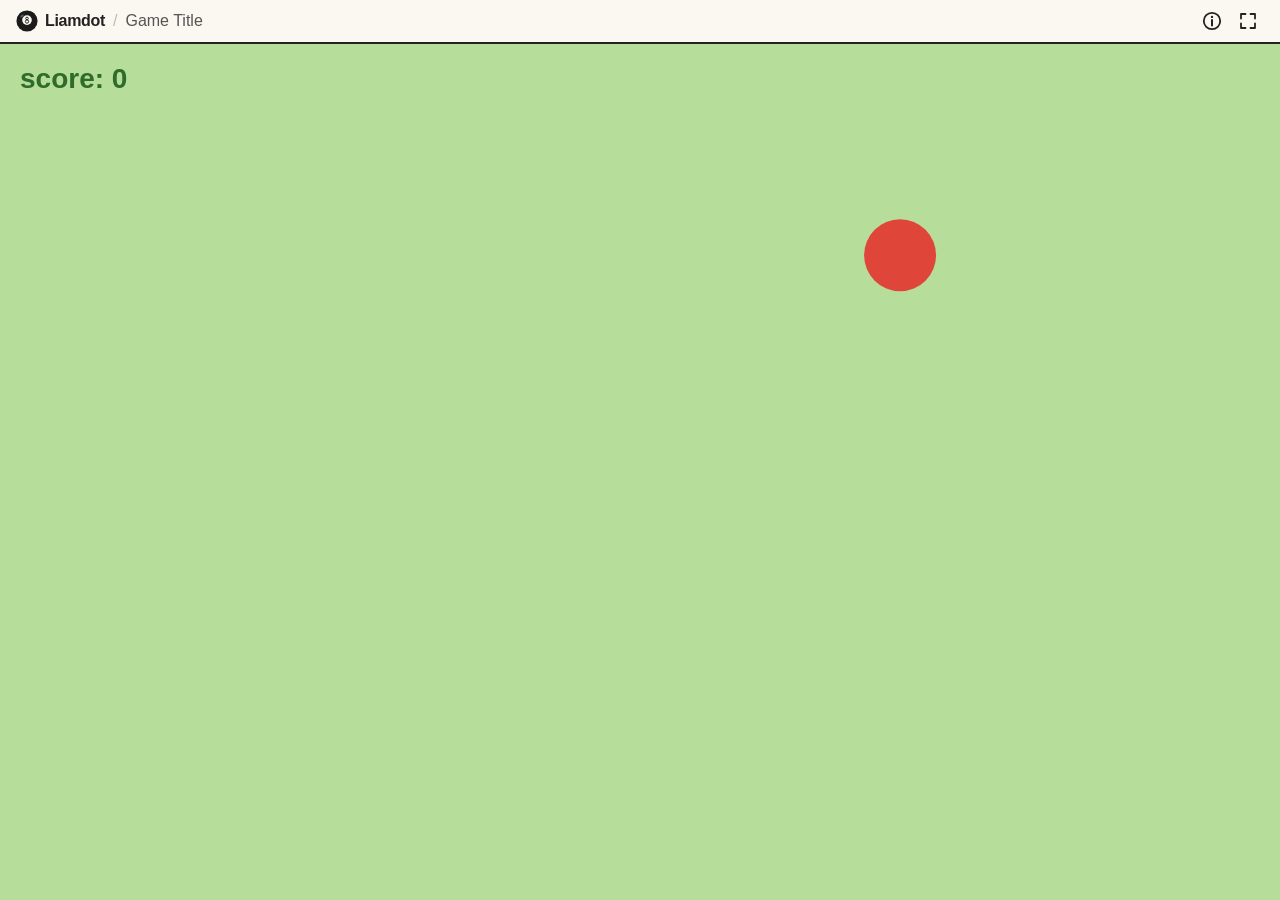
==== projects/_template/index.html @ 43c7e13c "Sokoball: the bar stays on one line at any width, so the board never jumps Co-Authored-By: Claude Op" ====
<!DOCTYPE html>
<!--
  Game page template.
  1. Copy this folder, e.g. projects/_template -> projects/snake
  2. Change "Game Title" (3 places) and fill in the info panel
  3. Replace game.js with your game (or swap the canvas for anything else inside #stage)
  4. Point the project's url in /projects.js at "projects/snake/"
-->
<html lang="en">
<head>
  <meta charset="utf-8">
  <meta name="viewport" content="width=device-width, initial-scale=1">
  <title>Game Title - Liamdot</title>
  <link rel="icon" href="../../logo.svg" type="image/svg+xml">
  <link rel="stylesheet" href="../../style.css?v=71">
  <link rel="stylesheet" href="../../game.css?v=71">
</head>
<body class="game-page">
  <nav class="topbar">
    <div class="crumbs">
      <a class="home" href="../../"><img class="logo" src="../../logo.svg" alt=""><span class="home-long">Liamdot</span></a>
      <span class="sep">/</span>
      <span class="title">Game Title</span>
    </div>

    <div class="actions">
      <button id="info-btn" aria-expanded="false" aria-controls="info-panel" aria-label="Info" title="Info">
        <svg viewBox="0 0 20 20" width="20" height="20" aria-hidden="true">
          <circle cx="10" cy="10" r="8.2" fill="none" stroke="currentColor" stroke-width="1.8"/>
          <line x1="10" y1="9" x2="10" y2="14.5" stroke="currentColor" stroke-width="2" stroke-linecap="round"/>
          <circle cx="10" cy="5.9" r="1.2" fill="currentColor"/>
        </svg>
      </button>
      <button id="fullscreen-btn" aria-label="Fullscreen" title="Fullscreen">
        <svg viewBox="0 0 20 20" width="20" height="20" aria-hidden="true">
          <path d="M3 7.5V3h4.5M12.5 3H17v4.5M17 12.5V17h-4.5M7.5 17H3v-4.5" fill="none" stroke="currentColor" stroke-width="1.8" stroke-linecap="round" stroke-linejoin="round"/>
        </svg>
      </button>
    </div>

    <div class="info-panel" id="info-panel" hidden>
      <h2>Game Title</h2>
      <p class="meta">made September 2026</p>
      <p>One or two sentences about what this is.</p>

      <!-- Every project's info panel runs in the same order: a line about what
           it is, then one section on how to drive it, any further sections it
           genuinely needs, then Updates. Name the first section after what the
           thing is - "How to play" for a game, "How to use" for a tool, "How
           it works" for something you mostly watch. Write it as a list. -->
      <h3>How to play</h3>
      <ul>
        <li>The one thing you do first</li>
        <li>What happens because of it</li>
      </ul>

      <!-- Newest first. A line each, saying what changed for the person
           playing, not what changed in the code. -->
      <h3>Updates</h3>
      <ul>
        <li><strong>v0.1</strong> &ndash; first version</li>
      </ul>

      <!-- Only for something that keeps progress. game.css styles it and the
           wiring is in Bloom or Idle Typer: it asks twice on the button
           itself, never with a browser dialog.
      <p class="wipe-line">
        <button type="button" class="wipe" id="reset-btn">clear my save</button>
      </p>
      -->

      <a class="more" href="../../">more stuff &rarr;</a>
    </div>
  </nav>

  <main class="stage" id="stage">
    <canvas id="game"></canvas>
  </main>

  <script src="../../nav.js?v=71"></script>
  <script src="game.js?v=71"></script>
</body>
</html>
---- style.css ----
* {
  box-sizing: border-box;
}

body {
  margin: 0 auto;
  max-width: 1000px;
  padding: 48px 20px 32px;
  background: #fbf8f1;
  color: #222;
  font-family: -apple-system, BlinkMacSystemFont, "Segoe UI", Helvetica, Arial, sans-serif;
  line-height: 1.4;
}

a {
  color: inherit;
}

a,
button {
  cursor: pointer;
}

/* Tiles and the logo animate their insides on hover. If the mouse hit-tests
   against those moving pieces, Chrome's cursor flickers between the hand and
   the arrow. Making the children invisible to the mouse means the link box
   itself (which never moves) is always what's under the cursor. */
.tile,
.wordmark {
  user-select: none;
  -webkit-user-drag: none;
}

.tile *,
.wordmark * {
  pointer-events: none;
}

/* header */

header {
  transition: transform 0.28s cubic-bezier(0.2, 0.8, 0.3, 1);
}

/* a card in the top row is floating up over the title, so the title moves
   up to stay readable - see main.js, which works out how far */
body.title-up header {
  transform: translateY(calc(-1 * var(--dodge, 0px)));
}

/* Scrolled down, the name lifts out of the page and becomes a bar across the
   top that everything else runs underneath.
   The header itself stays exactly where it was and keeps its height (main.js
   measures it into --header-height). That matters: if the page got shorter
   when the bar appeared, the scroll position would shift, which would put
   the header back, which would make the page taller again - and it would sit
   there flickering. */
.sentinel {
  height: 1px;
  margin-bottom: -1px;
}

/* flow-root so the tagline's top margin stays inside the header. Without it,
   the moment the name lifts out that margin escapes, pushes the header down
   six pixels, and the page changes length - which you see as the scrollbar
   twitching. */
header {
  display: flow-root;
}

body.stuck header {
  height: var(--header-height);
  transform: none;
}

body.stuck header h1 {
  position: fixed;
  top: 0;
  left: 0;
  right: 0;
  z-index: 50;
  padding: 9px max(20px, calc((100vw - 1000px) / 2 + 20px));
  border-bottom: 1px solid #e6e0d2;
  background: rgba(251, 248, 241, 0.92);
  backdrop-filter: blur(8px);
  font-size: 1.5rem;
}

body.stuck .intro {
  visibility: hidden;
}

@media (prefers-reduced-motion: reduce) {
  header,
  header h1 {
    transition: none;
  }
}

header h1 {
  /* deliberately no transition on the size: while the name is animating back
     into the page it would be the wrong height for a moment, and the page
     would change length under you as you scroll - a visible twitch of the
     scrollbar. It pops instead. */
  margin: 0;
  font-size: 3.2rem;
  font-weight: 800;
  letter-spacing: -0.03em;
}

header h1 a {
  text-decoration: none;
}

/* inline-block so the whole word is one solid hover area, with no gaps
   between letters where the cursor drops back to an arrow */
.wordmark {
  display: inline-block;
}

/* "Liamd8t" - the 8 ball stands in for the o */

.wordmark .ball {
  display: inline-block;
  width: 0.56em;
  height: 0.56em;
  margin: 0 0.035em 0 0.02em;
  vertical-align: -0.01em;
}

.wordmark .t {
  display: inline-block;
  transform-origin: 70% 90%;
}

/* on hover the ball rolls into the t, the t wobbles, the ball bounces back */

.wordmark.bump .ball {
  animation: ball-bump 0.7s;
}

.wordmark.bump .t {
  animation: t-wobble 0.7s;
}

@keyframes ball-bump {
  0% {
    transform: translateX(0) rotate(0);
    animation-timing-function: ease-in;
  }
  30% {
    transform: translateX(0.07em) rotate(28deg);
    animation-timing-function: ease-out;
  }
  55% {
    transform: translateX(-0.04em) rotate(-16deg);
    animation-timing-function: ease-in-out;
  }
  78% {
    transform: translateX(0.012em) rotate(5deg);
  }
  100% {
    transform: translateX(0) rotate(0);
  }
}

@keyframes t-wobble {
  0%,
  28% {
    transform: rotate(0);
  }
  42% {
    transform: rotate(9deg);
  }
  62% {
    transform: rotate(-4deg);
  }
  82% {
    transform: rotate(1.5deg);
  }
  100% {
    transform: rotate(0);
  }
}

@media (prefers-reduced-motion: reduce) {
  .wordmark.bump .ball,
  .wordmark.bump .t {
    animation: none;
  }
}

.intro {
  margin: 6px 0 0;
  color: #666;
  font-size: 1.1rem;
}

/* project grid */

.grid {
  display: grid;
  margin-top: 68px;
  grid-template-columns: repeat(auto-fill, minmax(190px, 1fr));
  gap: 28px 22px;
}

.empty {
  grid-column: 1 / -1;
  margin: 24px 0;
  color: #999;
}

/* project tiles */

.tile {
  position: relative;
  display: block;
  text-decoration: none;
}

.tile-card {
  position: relative;
  isolation: isolate; /* keeps the caption's layering inside this card */
}

.thumb {
  position: relative;
  z-index: 2; /* sits over the caption printed on the page underneath */
  aspect-ratio: 1;
  border-radius: 12px;
  overflow: hidden;
  transition: transform 0.22s cubic-bezier(0.2, 0.8, 0.2, 1);
}

/* The thumbnail floats up off the page, uncovering the text lying under it.
   --caption-height and --float are measured in main.js from the tallest
   description, so nothing ever gets cut off. */
.tile:hover .thumb,
.tile:focus-visible .thumb {
  transform: translateY(calc(-1 * var(--float, 80px))) scale(1.03) rotate(-1.5deg);
}

/* every other card tips the other way, so a row doesn't look uniform */
.tile:nth-child(even):hover .thumb,
.tile:nth-child(even):focus-visible .thumb {
  transform: translateY(calc(-1 * var(--float, 80px))) scale(1.03) rotate(1.5deg);
}

.thumb img {
  display: block;
  width: 100%;
  height: 100%;
}

.tile h3 {
  margin: 10px 0 2px;
  font-size: 1.05rem;
}

.tile p {
  margin: 0;
  color: #777;
  font-size: 0.9rem;
}

/* On computers with a mouse, the name and description are always there,
   lying on the page in the bottom of the card's own space. The thumbnail
   covers them until it floats up. (Phones and tablets can't hover, so they
   just show them under each card as usual.) */
@media (hover: hover) {
  .tile:hover,
  .tile:focus-visible {
    z-index: 3; /* the floating card goes over its neighbours */
  }

  .caption {
    position: absolute;
    /* inside the card's own space, so it never covers the tile below */
    top: calc(100% - var(--caption-height, 68px));
    right: 0;
    bottom: 0;
    left: 0;
    z-index: 1; /* under the thumbnail */
  }

  .caption h3 {
    margin-top: 0;
  }

  .caption p {
    font-size: 0.85rem;
  }
}

/* footer */

footer {
  margin-top: 72px;
  color: #999;
  font-size: 0.9rem;
  text-align: center;
}

@media (max-width: 480px) {
  body {
    padding-top: 32px;
  }

  header h1 {
    font-size: 2.4rem;
  }

  .grid {
    grid-template-columns: repeat(2, 1fr);
    gap: 20px 14px;
  }
}
---- game.css ----
/* Shared styles for individual game pages. Loaded after style.css. */

body.game-page {
  display: flex;
  flex-direction: column;
  max-width: none;
  height: 100vh;
  height: 100dvh;
  margin: 0;
  padding: 0;
  overflow: hidden;
}

/* nav bar */

.topbar {
  position: relative;
  display: flex;
  align-items: center;
  gap: 16px;
  height: 44px;
  padding: 0 16px;
  border-bottom: 2px solid #222;
  background: #fbf8f1;
  flex-shrink: 0;
}

.topbar .crumbs {
  display: flex;
  align-items: center;
  gap: 8px;
  min-width: 0;
  white-space: nowrap;
}

.topbar .crumbs .logo {
  width: 22px;
  height: 22px;
  align-self: center;
}

.topbar .home {
  display: flex;
  align-items: center;
  gap: 7px;
  font-weight: 800;
  letter-spacing: -0.02em;
  text-decoration: none;
}

.topbar .home:hover {
  text-decoration: underline;
}

.topbar .sep {
  color: #bbb;
}

.topbar .title {
  overflow: hidden;
  text-overflow: ellipsis;
  color: #555;
}

.topbar .actions {
  display: flex;
  gap: 4px;
  margin-left: auto;
}

.topbar button {
  display: grid;
  place-items: center;
  width: 32px;
  height: 32px;
  padding: 0;
  border: 2px solid transparent;
  border-radius: 50%;
  background: none;
  color: #222;
  cursor: pointer;
}

.topbar button:hover {
  border-color: #222;
}

/* keep the hover target on the link/button itself, not the icon shapes inside */
.topbar .home *,
.topbar button * {
  pointer-events: none;
}

.topbar button[aria-expanded="true"] {
  background: #222;
  color: #fbf8f1;
}

/* info panel */

.info-panel {
  position: absolute;
  top: calc(100% + 8px);
  right: 12px;
  z-index: 10;
  width: min(360px, calc(100vw - 24px));
  max-height: calc(100dvh - 70px);
  overflow-y: auto;
  padding: 18px 20px;
  border: 2px solid #222;
  border-radius: 12px;
  background: #fbf8f1;
  box-shadow: 4px 4px 0 rgba(0, 0, 0, 0.15);
}

.info-panel h2 {
  margin: 0 0 4px;
  font-size: 1.3rem;
}

.info-panel h3 {
  margin: 18px 0 6px;
  font-size: 0.95rem;
}

.info-panel p {
  margin: 0 0 8px;
}

.info-panel .meta {
  color: #999;
  font-size: 0.85rem;
}

.info-panel ul {
  margin: 0;
  padding-left: 18px;
  color: #666;
  font-size: 0.9rem;
}

.info-panel li {
  margin-bottom: 3px;
}

.info-panel .more {
  display: inline-block;
  margin-top: 14px;
  font-size: 0.9rem;
}

/* game area */

.stage {
  position: relative;
  flex: 1;
  min-height: 0;
  background: #222;
}

.stage canvas {
  display: block;
  width: 100%;
  height: 100%;
  touch-action: none;
}

/* ---- on a phone ---- */
/*
 * Fingers are blunter than a mouse pointer. Anything you're meant to press
 * gets at least 38px of height here, hit targets grow past the edges of what
 * they draw, and taps stop waiting 300ms to see if you meant to double-tap.
 */
@media (max-width: 560px) {
  .topbar {
    gap: 8px;
    padding: 0 10px;
  }

  .topbar .home-long {
    display: none;
  }

  .topbar button,
  .topbar .home {
    width: 40px;
    height: 40px;
  }

  .topbar .logo {
    width: 24px;
    height: 24px;
  }

  .info-panel {
    right: 8px;
    width: calc(100vw - 16px);
    font-size: 0.95rem;
  }

  .info-panel ul {
    font-size: 0.95rem;
  }
}

/* Covers phones in landscape too, where the width test above doesn't fire. */
@media (pointer: coarse) {
  button,
  .pill,
  .tool-btn,
  select,
  input[type="text"],
  input[type="number"] {
    min-height: 38px;
  }

  /* A round button given only a minimum height turns into an oval, so these
     grow both ways. The width rule above covers phones; this covers tablets,
     which are touch but too wide for it. */
  .topbar button {
    width: 40px;
    height: 40px;
    min-height: 0;
  }

  /* The home link isn't round: wider than a phone it still carries the word
     "Liamdot" beside the logo, so it only gets taller, never narrower. */
  .topbar .home {
    min-height: 40px;
  }

  /* a tap shouldn't sit around waiting to see if a second one is coming */
  button,
  a,
  .pill,
  .tool-btn {
    touch-action: manipulation;
  }
}

/* ---- clearing a save, in the info panel ---- */
/*
 * Games that keep progress offer to throw it away from the bottom of their info
 * panel, and they all do it the same way: quiet until you go near it, red once
 * you do, and a second press before anything is lost. The panel lives inside
 * .topbar, where every button is a 32px circle, so this has to say otherwise.
 */
.info-panel .wipe-line {
  margin: 16px 0 0;
}

.info-panel .wipe {
  width: auto;
  height: auto;
  padding: 5px 12px;
  border: 2px solid #ddd;
  border-radius: 20px;
  background: none;
  color: #999;
  font: inherit;
  font-size: 0.85rem;
  cursor: pointer;
}

.info-panel .wipe:hover {
  border-color: #d94f4f;
  color: #d94f4f;
}

.info-panel .wipe.sure {
  border-color: #d94f4f;
  background: #d94f4f;
  color: #fbf8f1;
}
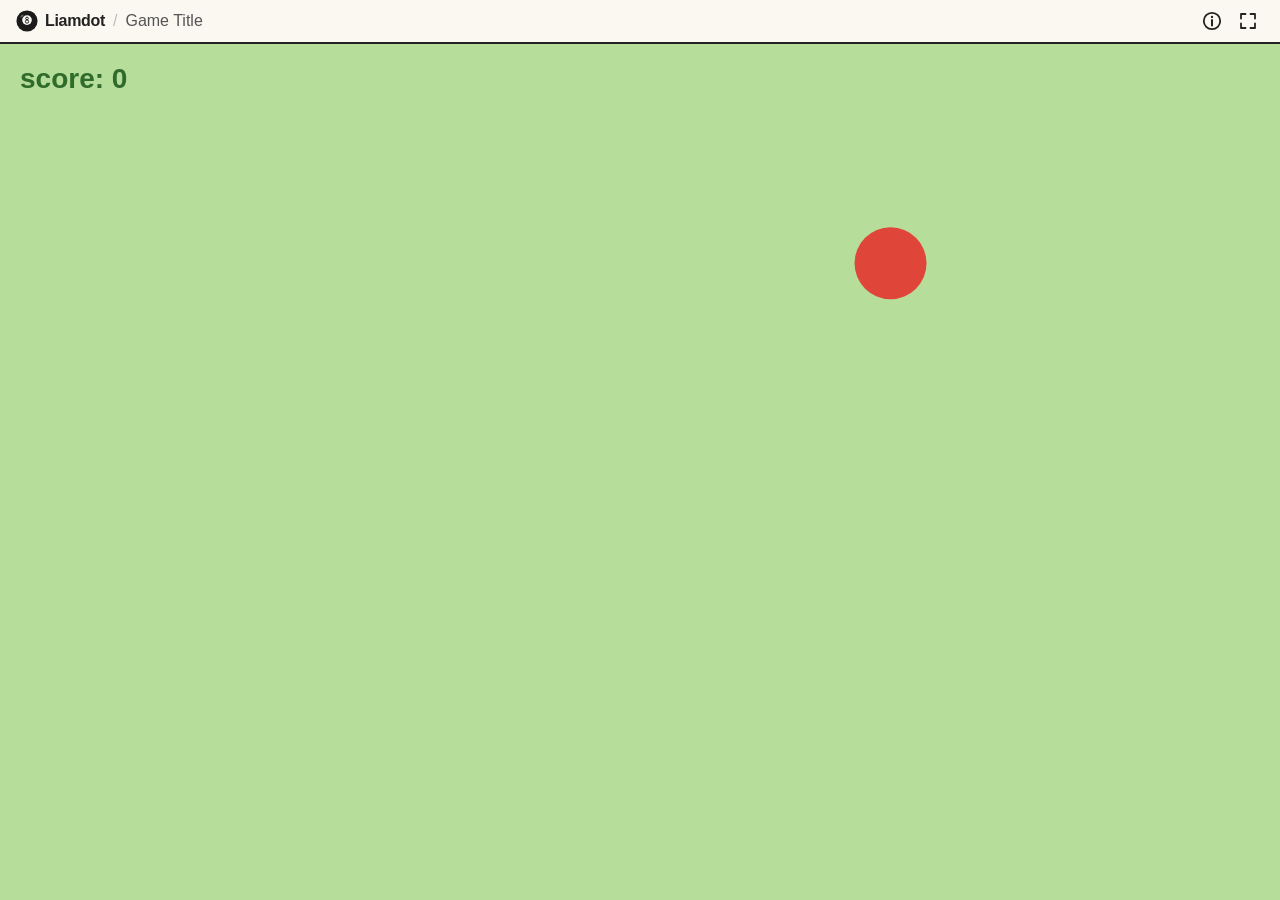
==== commit 73a6ba94: "Sokoball: grow and shrink a level from each side, and show the solution check found Co-Authored-By: " ====
--- a/projects/_template/index.html
+++ b/projects/_template/index.html
@@ -12,8 +12,8 @@
   <meta name="viewport" content="width=device-width, initial-scale=1">
   <title>Game Title - Liamdot</title>
   <link rel="icon" href="../../logo.svg" type="image/svg+xml">
-  <link rel="stylesheet" href="../../style.css?v=71">
-  <link rel="stylesheet" href="../../game.css?v=71">
+  <link rel="stylesheet" href="../../style.css?v=74">
+  <link rel="stylesheet" href="../../game.css?v=74">
 </head>
 <body class="game-page">
   <nav class="topbar">
@@ -77,7 +77,7 @@
     <canvas id="game"></canvas>
   </main>
 
-  <script src="../../nav.js?v=71"></script>
-  <script src="game.js?v=71"></script>
+  <script src="../../nav.js?v=74"></script>
+  <script src="game.js?v=74"></script>
 </body>
 </html>
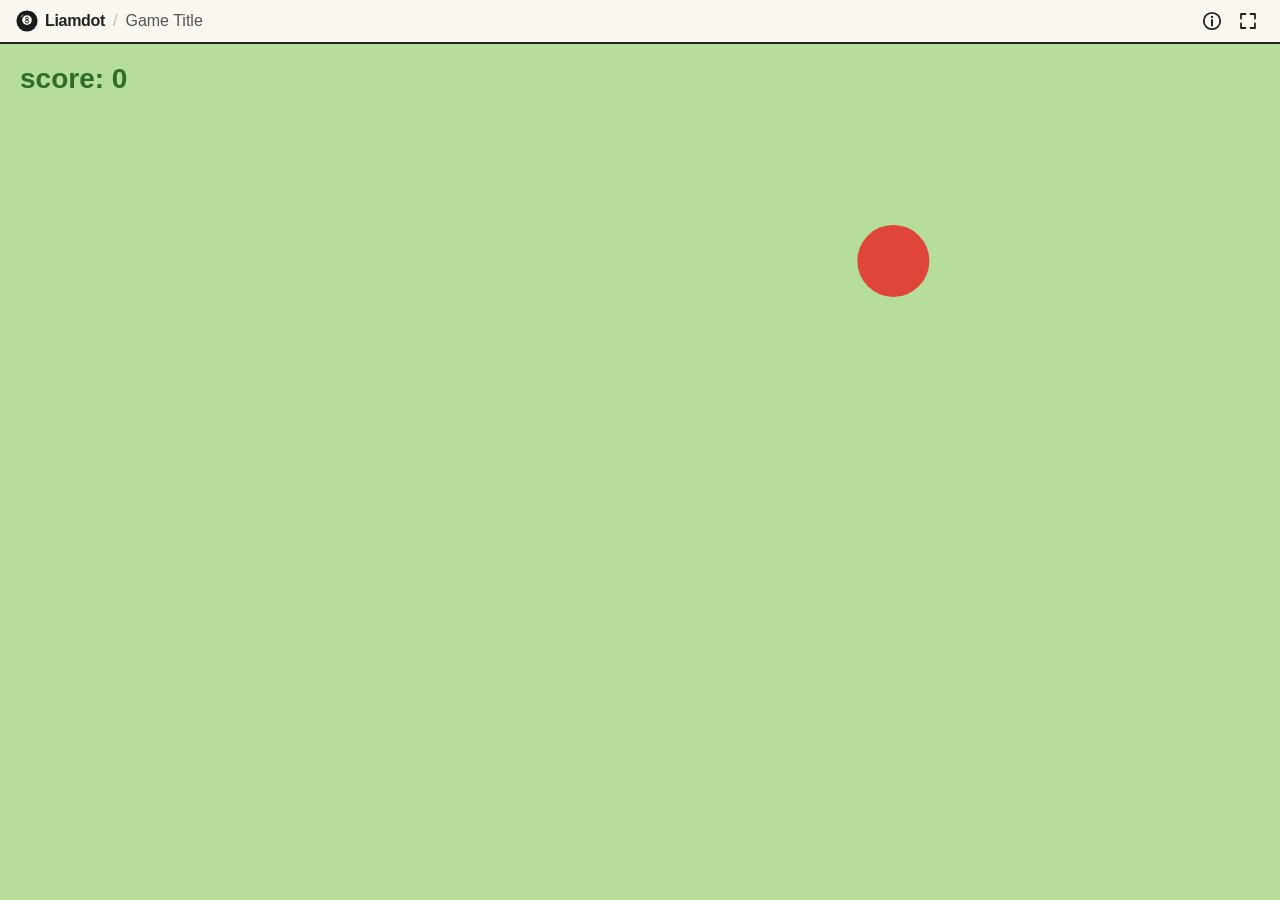
==== commit 88931a5e: "Sokoball: opensesame counts every level up to the door as solved Co-Authored-By: Claude Opus 5.5 <no" ====
--- a/projects/_template/index.html
+++ b/projects/_template/index.html
@@ -12,8 +12,8 @@
   <meta name="viewport" content="width=device-width, initial-scale=1">
   <title>Game Title - Liamdot</title>
   <link rel="icon" href="../../logo.svg" type="image/svg+xml">
-  <link rel="stylesheet" href="../../style.css?v=74">
-  <link rel="stylesheet" href="../../game.css?v=74">
+  <link rel="stylesheet" href="../../style.css?v=75">
+  <link rel="stylesheet" href="../../game.css?v=75">
 </head>
 <body class="game-page">
   <nav class="topbar">
@@ -77,7 +77,7 @@
     <canvas id="game"></canvas>
   </main>
 
-  <script src="../../nav.js?v=74"></script>
-  <script src="game.js?v=74"></script>
+  <script src="../../nav.js?v=75"></script>
+  <script src="game.js?v=75"></script>
 </body>
 </html>
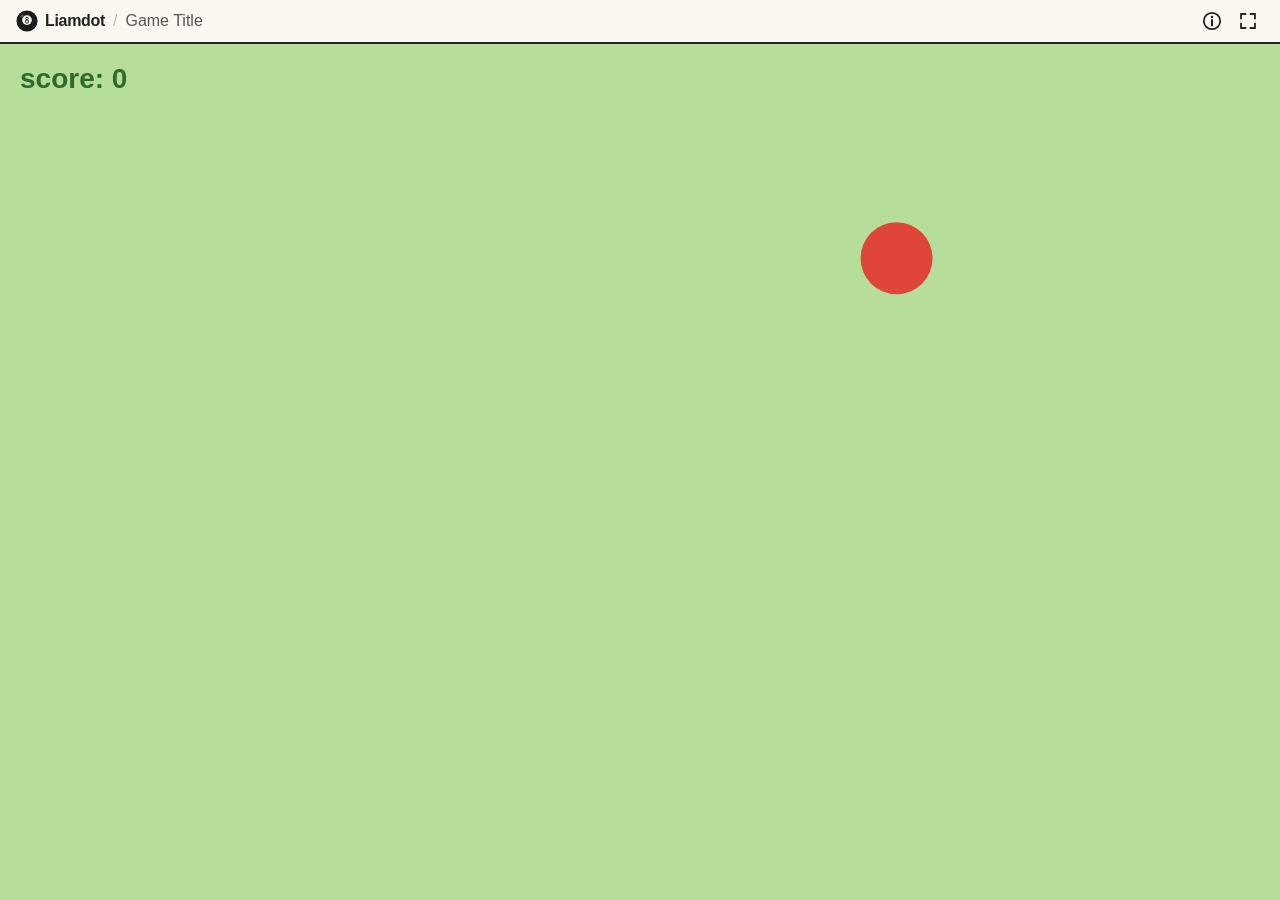
==== commit 82100b7a: "Sokoball: undo's grey flash no longer shows the outline of the map's hidden parts Co-Authored-By: Cl" ====
--- a/projects/_template/index.html
+++ b/projects/_template/index.html
@@ -12,8 +12,8 @@
   <meta name="viewport" content="width=device-width, initial-scale=1">
   <title>Game Title - Liamdot</title>
   <link rel="icon" href="../../logo.svg" type="image/svg+xml">
-  <link rel="stylesheet" href="../../style.css?v=75">
-  <link rel="stylesheet" href="../../game.css?v=75">
+  <link rel="stylesheet" href="../../style.css?v=76">
+  <link rel="stylesheet" href="../../game.css?v=76">
 </head>
 <body class="game-page">
   <nav class="topbar">
@@ -77,7 +77,7 @@
     <canvas id="game"></canvas>
   </main>
 
-  <script src="../../nav.js?v=75"></script>
-  <script src="game.js?v=75"></script>
+  <script src="../../nav.js?v=76"></script>
+  <script src="game.js?v=76"></script>
 </body>
 </html>
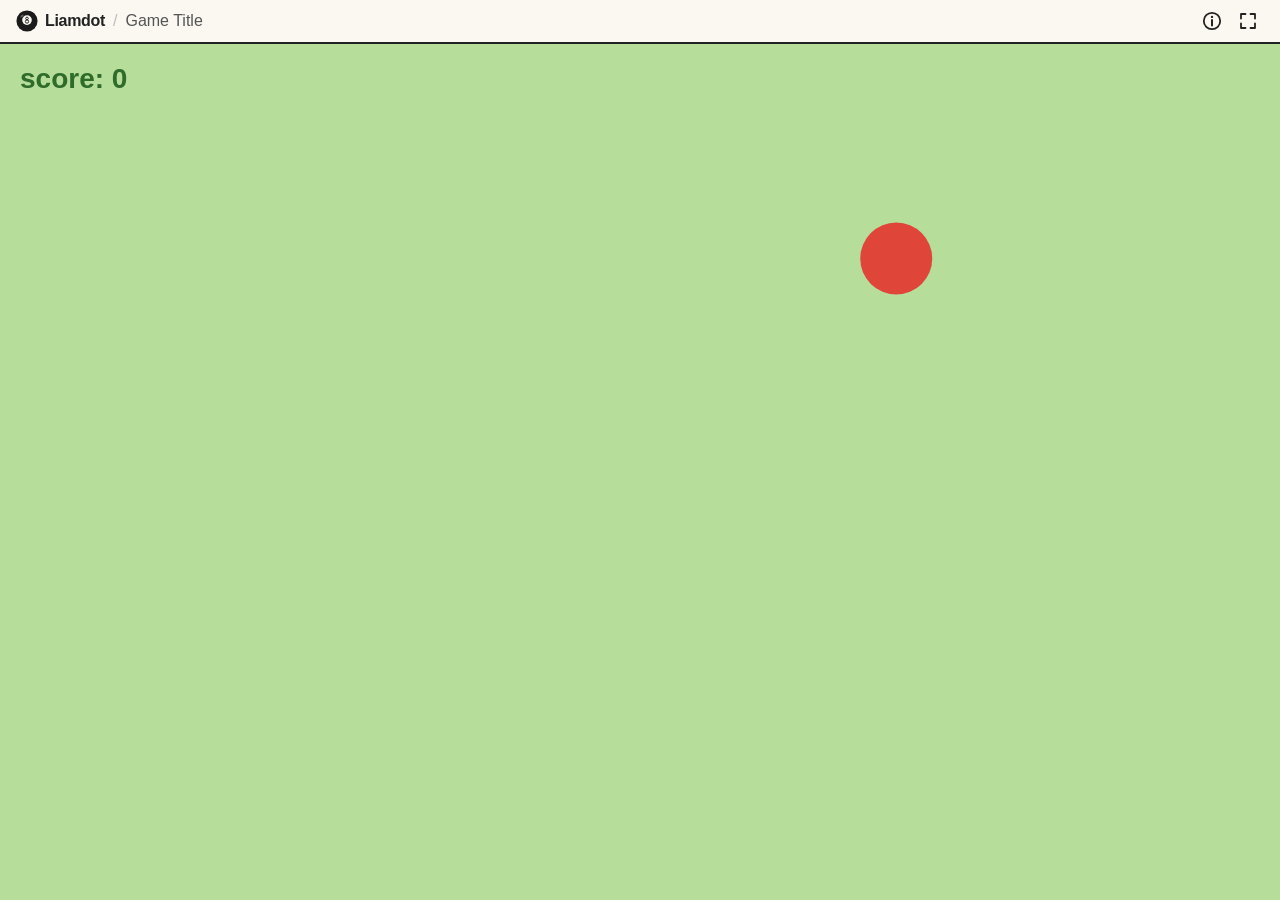
==== commit a43b31e1: "Sokoball: red and green plates and gates, each colour opening on its own Co-Authored-By: Claude Opus" ====
--- a/projects/_template/index.html
+++ b/projects/_template/index.html
@@ -12,8 +12,8 @@
   <meta name="viewport" content="width=device-width, initial-scale=1">
   <title>Game Title - Liamdot</title>
   <link rel="icon" href="../../logo.svg" type="image/svg+xml">
-  <link rel="stylesheet" href="../../style.css?v=76">
-  <link rel="stylesheet" href="../../game.css?v=76">
+  <link rel="stylesheet" href="../../style.css?v=77">
+  <link rel="stylesheet" href="../../game.css?v=77">
 </head>
 <body class="game-page">
   <nav class="topbar">
@@ -77,7 +77,7 @@
     <canvas id="game"></canvas>
   </main>
 
-  <script src="../../nav.js?v=76"></script>
-  <script src="game.js?v=76"></script>
+  <script src="../../nav.js?v=77"></script>
+  <script src="game.js?v=77"></script>
 </body>
 </html>
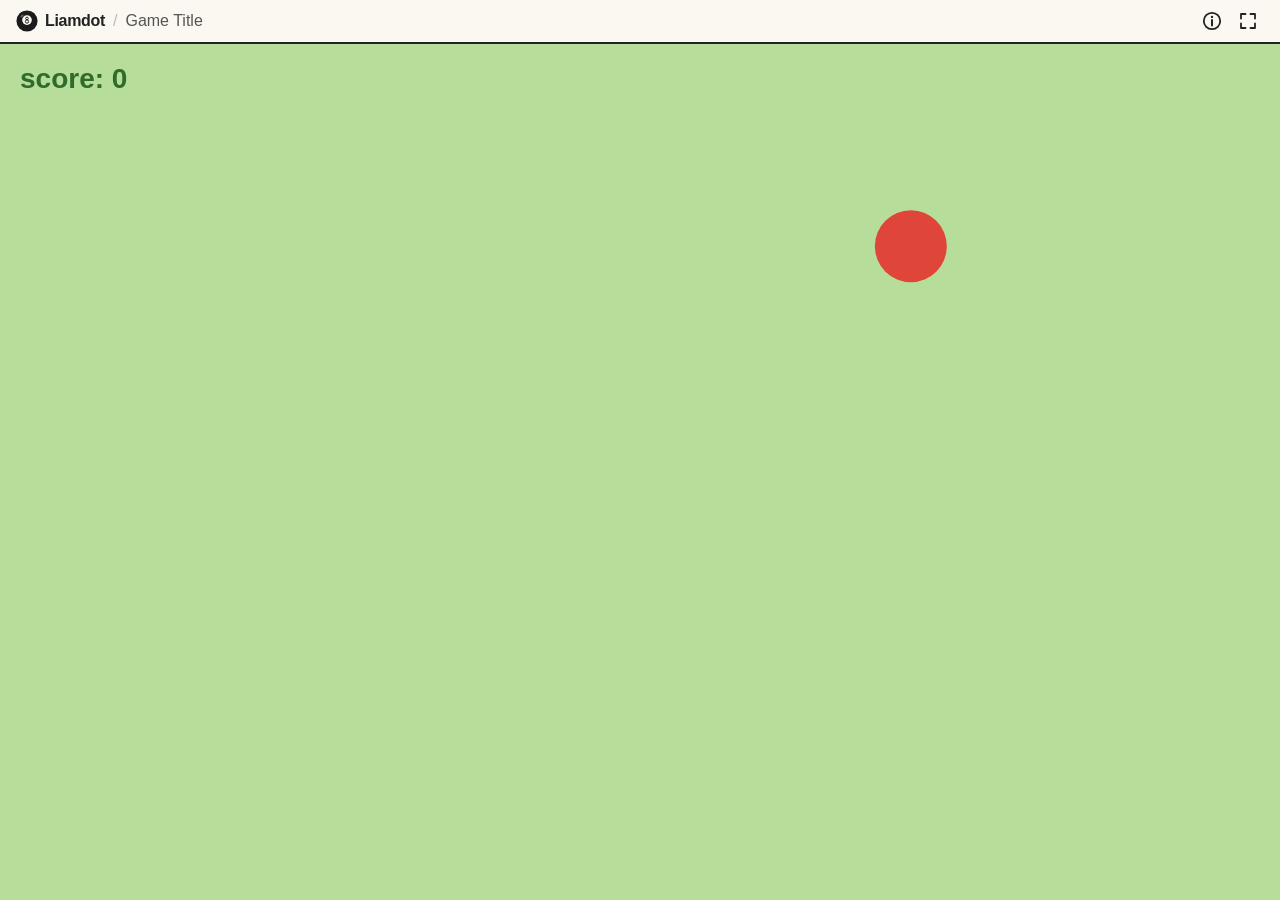
==== commit 9daae372: "Sokoball: plate and gate tool names fit on one line again Co-Authored-By: Claude Opus 5.5 <noreply@a" ====
--- a/projects/_template/index.html
+++ b/projects/_template/index.html
@@ -12,8 +12,8 @@
   <meta name="viewport" content="width=device-width, initial-scale=1">
   <title>Game Title - Liamdot</title>
   <link rel="icon" href="../../logo.svg" type="image/svg+xml">
-  <link rel="stylesheet" href="../../style.css?v=77">
-  <link rel="stylesheet" href="../../game.css?v=77">
+  <link rel="stylesheet" href="../../style.css?v=78">
+  <link rel="stylesheet" href="../../game.css?v=78">
 </head>
 <body class="game-page">
   <nav class="topbar">
@@ -77,7 +77,7 @@
     <canvas id="game"></canvas>
   </main>
 
-  <script src="../../nav.js?v=77"></script>
-  <script src="game.js?v=77"></script>
+  <script src="../../nav.js?v=78"></script>
+  <script src="game.js?v=78"></script>
 </body>
 </html>
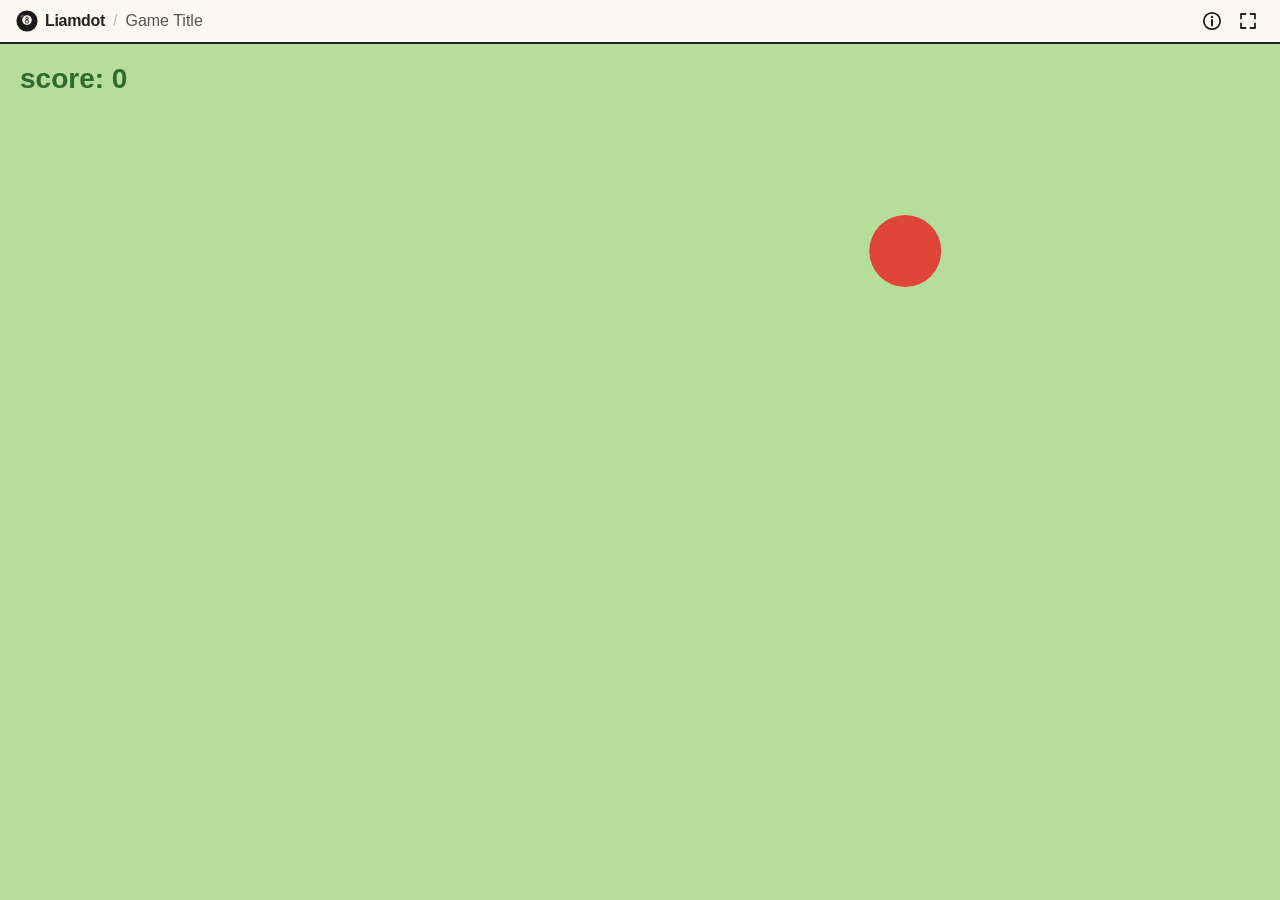
==== commit 94ea030f: "Sokoball: doors and locks are listed beside the map, so there can be more than 26 levels Co-Authored" ====
--- a/projects/_template/index.html
+++ b/projects/_template/index.html
@@ -12,8 +12,8 @@
   <meta name="viewport" content="width=device-width, initial-scale=1">
   <title>Game Title - Liamdot</title>
   <link rel="icon" href="../../logo.svg" type="image/svg+xml">
-  <link rel="stylesheet" href="../../style.css?v=78">
-  <link rel="stylesheet" href="../../game.css?v=78">
+  <link rel="stylesheet" href="../../style.css?v=79">
+  <link rel="stylesheet" href="../../game.css?v=79">
 </head>
 <body class="game-page">
   <nav class="topbar">
@@ -77,7 +77,7 @@
     <canvas id="game"></canvas>
   </main>
 
-  <script src="../../nav.js?v=78"></script>
-  <script src="game.js?v=78"></script>
+  <script src="../../nav.js?v=79"></script>
+  <script src="game.js?v=79"></script>
 </body>
 </html>
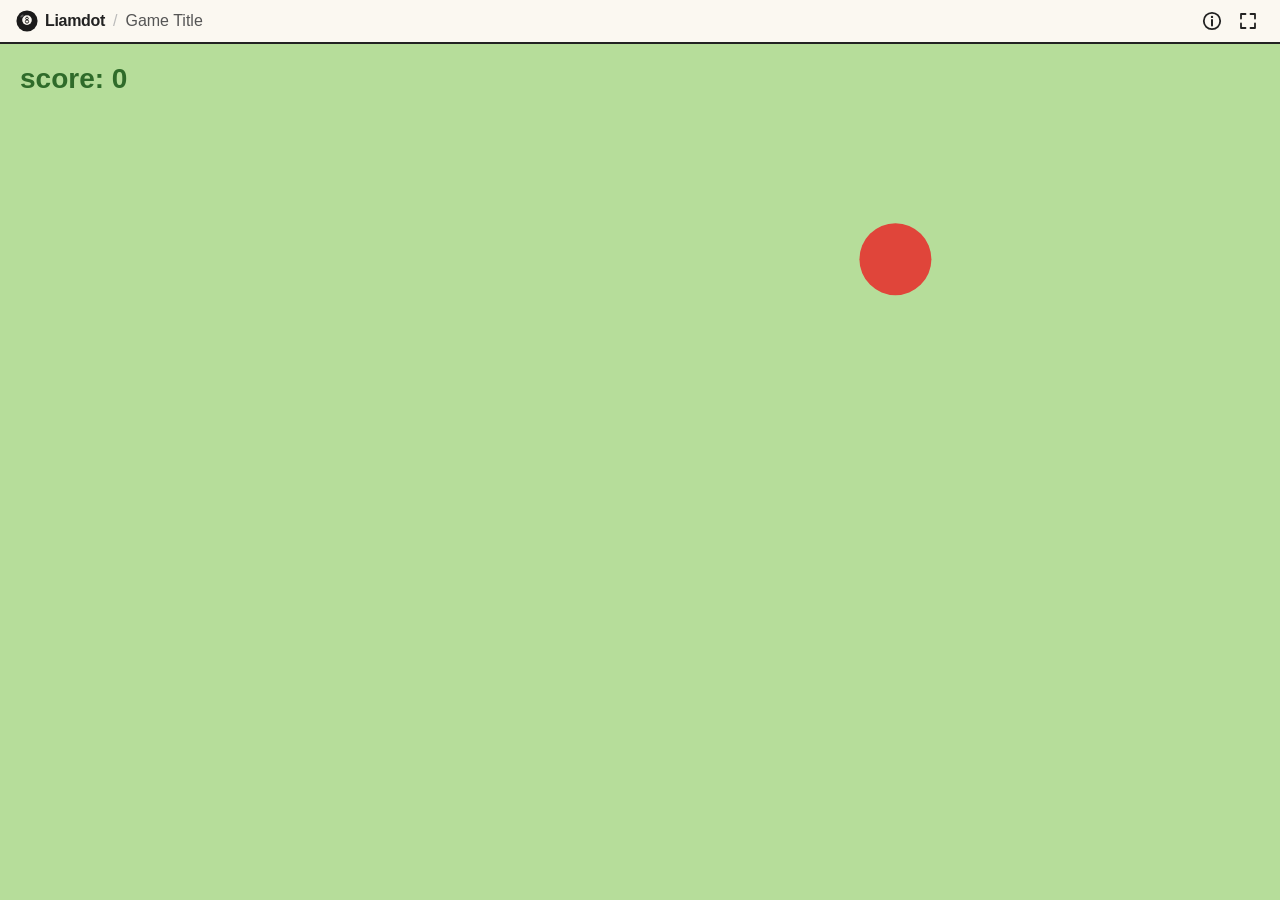
==== commit 58213b46: "Sokoball: how to play is just the controls now Co-Authored-By: Claude Opus 5.5 <noreply@anthropic.co" ====
--- a/projects/_template/index.html
+++ b/projects/_template/index.html
@@ -12,8 +12,8 @@
   <meta name="viewport" content="width=device-width, initial-scale=1">
   <title>Game Title - Liamdot</title>
   <link rel="icon" href="../../logo.svg" type="image/svg+xml">
-  <link rel="stylesheet" href="../../style.css?v=79">
-  <link rel="stylesheet" href="../../game.css?v=79">
+  <link rel="stylesheet" href="../../style.css?v=80">
+  <link rel="stylesheet" href="../../game.css?v=80">
 </head>
 <body class="game-page">
   <nav class="topbar">
@@ -77,7 +77,7 @@
     <canvas id="game"></canvas>
   </main>
 
-  <script src="../../nav.js?v=79"></script>
-  <script src="game.js?v=79"></script>
+  <script src="../../nav.js?v=80"></script>
+  <script src="game.js?v=80"></script>
 </body>
 </html>
